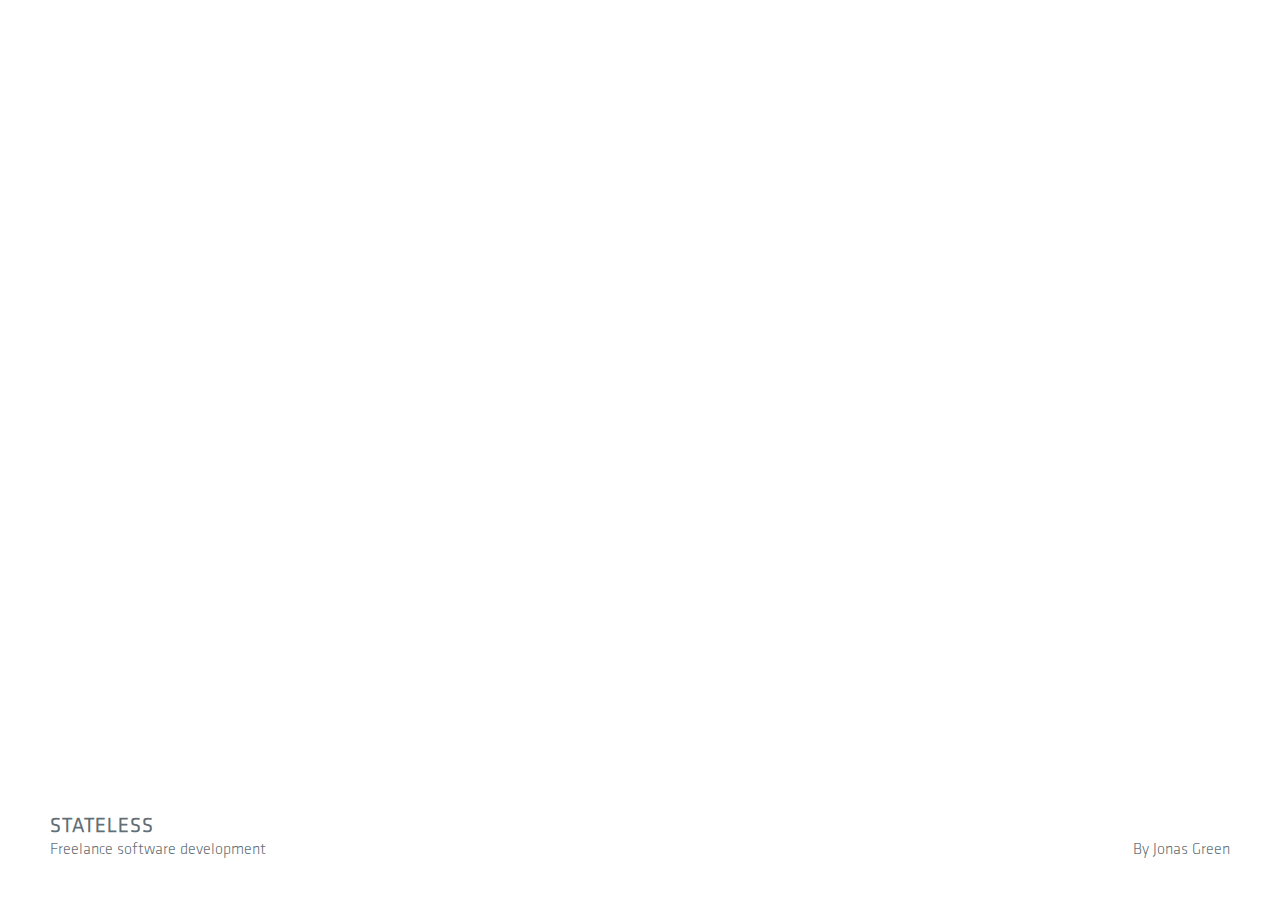
==== projects/stateless/index.html @ 41f64d88 "asdf" ====
<!DOCTYPE html>
<html lang="en">
<head>
    <meta charset="UTF-8">
    <title>Stateless</title>

    <link href="css/reset.css" rel="stylesheet" type="text/css">
    <link href="css/style.css" rel="stylesheet" type="text/css">

    <script>
        window.onload = function() {
            document.body.style.opacity = 1;
        }
    </script>
</head>
<body style="opacity: 0; transition: opacity 500ms ease-in-out">

<div class="background">
    <div class="box-top">
    </div>

    <div class="box-bottom">
        <div>
            <div class="title">STATELESS</div>
            <div class="subtitle">Freelance software development</div>
        </div>
        <div>
            <div class="subtitle subtitle-name">By&nbsp;<a href="http://www.jonasgreen.com">Jonas Green</a>
            </div>
        </div>
    </div>
</div>

</body>
</html>
---- projects/stateless/css/style.css ----
a{}

.background {
    height: 100vh;
    background: rgba(251, 251, 251, 0);
    display: flex;
    flex-direction: column;
}

.box-top {
    padding: 50px;
    flex-grow: 1;
    display: flex;
    justify-content: center;
    align-items: center;
}

.box-bottom {
    padding: 0 50px 40px;
    display: flex;
    justify-content: space-between;
    font-size: 20px;
    align-items: flex-end;
    flex-wrap: wrap;
}

.title {
    font-weight: bold;
    letter-spacing: 1px;
    opacity: 1;
}

.subtitle {
    display: flex;
    white-space: nowrap;
    font-size: 16px;
}

.subtitle-name {
    padding-top: 10px;
}





.ear-box {
    height: 3px;
    border: 1px solid rgba(155, 171, 179, 0.2);
}

.shadow {
    box-shadow: 0 2px 2px 0 rgba(250, 250, 250, 0.14), 0 1px 5px 0 rgba(250, 250, 250, 0.12), 0 3px 4px -2px rgba(150, 150, 150, 0.2);
}

.state-box {
    border: 1px solid rgba(155, 171, 179, 0.2);
    border-radius: 5px 5px 5px 5px;
    width: 60px;
    height: 60px;
}

.sep-box {
    height: 1px;
    width: 40px;
    background-color: rgba(155, 171, 179, 0.2);
}

.sep-box-short {
    height: 1px;
    width: 10px;
    background-color: rgba(155, 171, 179, 0.2);
}

.state-box-1 {
}

.state-box-2 {
    background: rgba(251, 251, 255, 1);
    transform: rotateX(0deg);
    transition: transform 1.5s ease-out;
    font-size: 48px;
    display: flex;
    align-items: center;
    justify-content: center;
}

.left-ear {
    border-radius: 2px 0 0 2px;
}

.right-ear {
    border-radius: 0 2px 2px 0;
}


@media screen and (max-device-width: 1199px) {
    .title {
        letter-spacing: 3px;
    }
    .box-bottom {
        font-size: 60px;
    }
    .subtitle {
        font-size: 54px;
    }
    .subtitle-name {
        padding-top: 40px;
    }
    .box-top{
        padding: 60px;
    }
    .box-bottom{
        padding: 0 60px 40px;

    }
    .state-box {
        border-radius: 15px 15px 15px 15px;
        width: 160px;
        height: 160px;
    }
    .sep-box {
        height: 1px;
        width: 100px;
        background-color: rgba(155, 171, 179, 0.2);
    }

    .ear-box {
        height: 6px;
        border: 2px solid rgba(155, 171, 179, 0.2);
    }

    .left-ear {
        border-radius: 4px 0 0 4px;
    }

    .right-ear {
        border-radius: 0 4px 4px 0;
    }

}
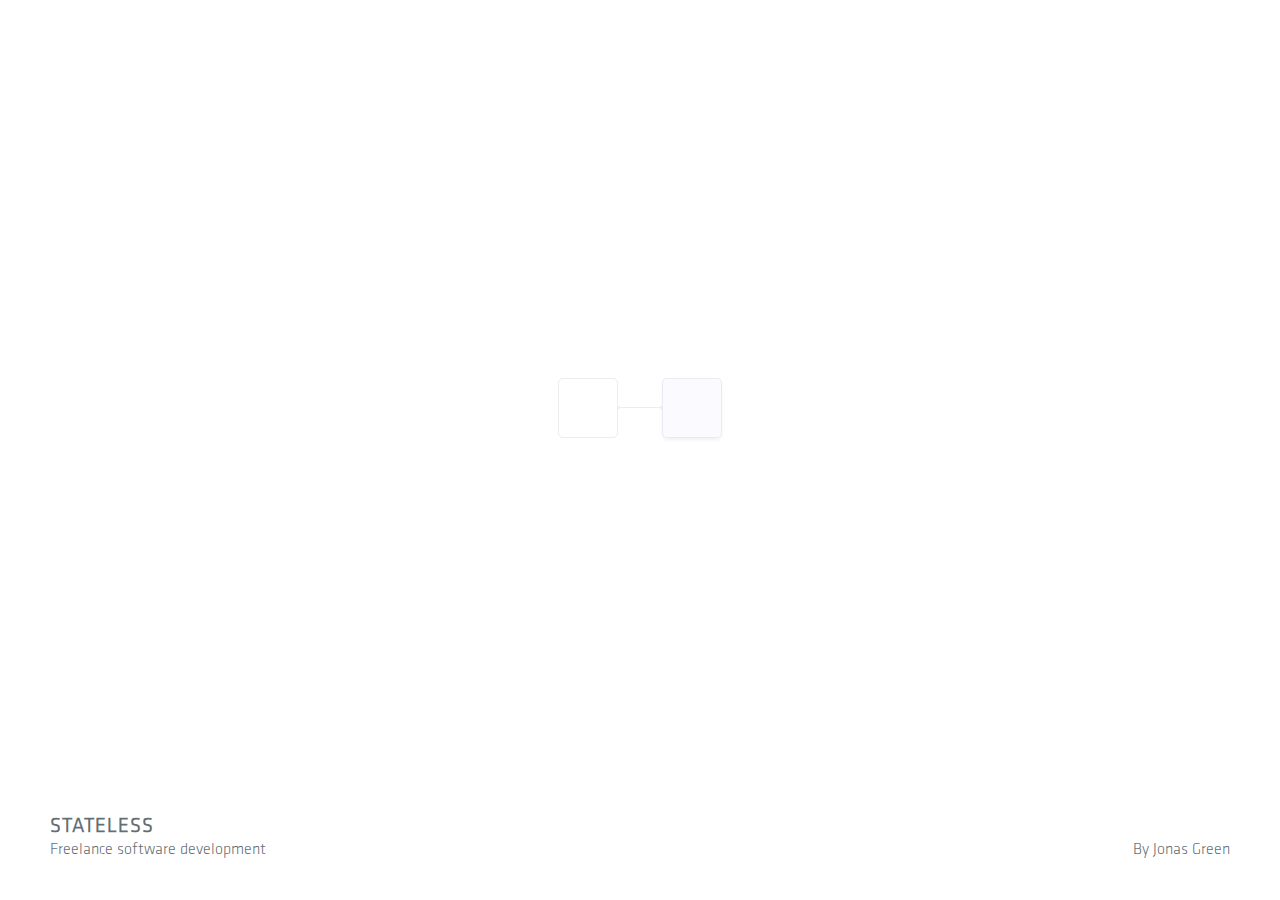
==== commit 4e3683de: "asdf" ====
--- a/projects/stateless/index.html
+++ b/projects/stateless/index.html
@@ -17,6 +17,11 @@
 
 <div class="background">
     <div class="box-top">
+        <div class="state-box state-box-1"></div>
+        <div class="ear-box right-ear"></div>
+        <div class="sep-box"></div>
+        <div class="ear-box left-ear"></div>
+        <div class="state-box state-box-2 shadow"></div>
     </div>
 
     <div class="box-bottom">
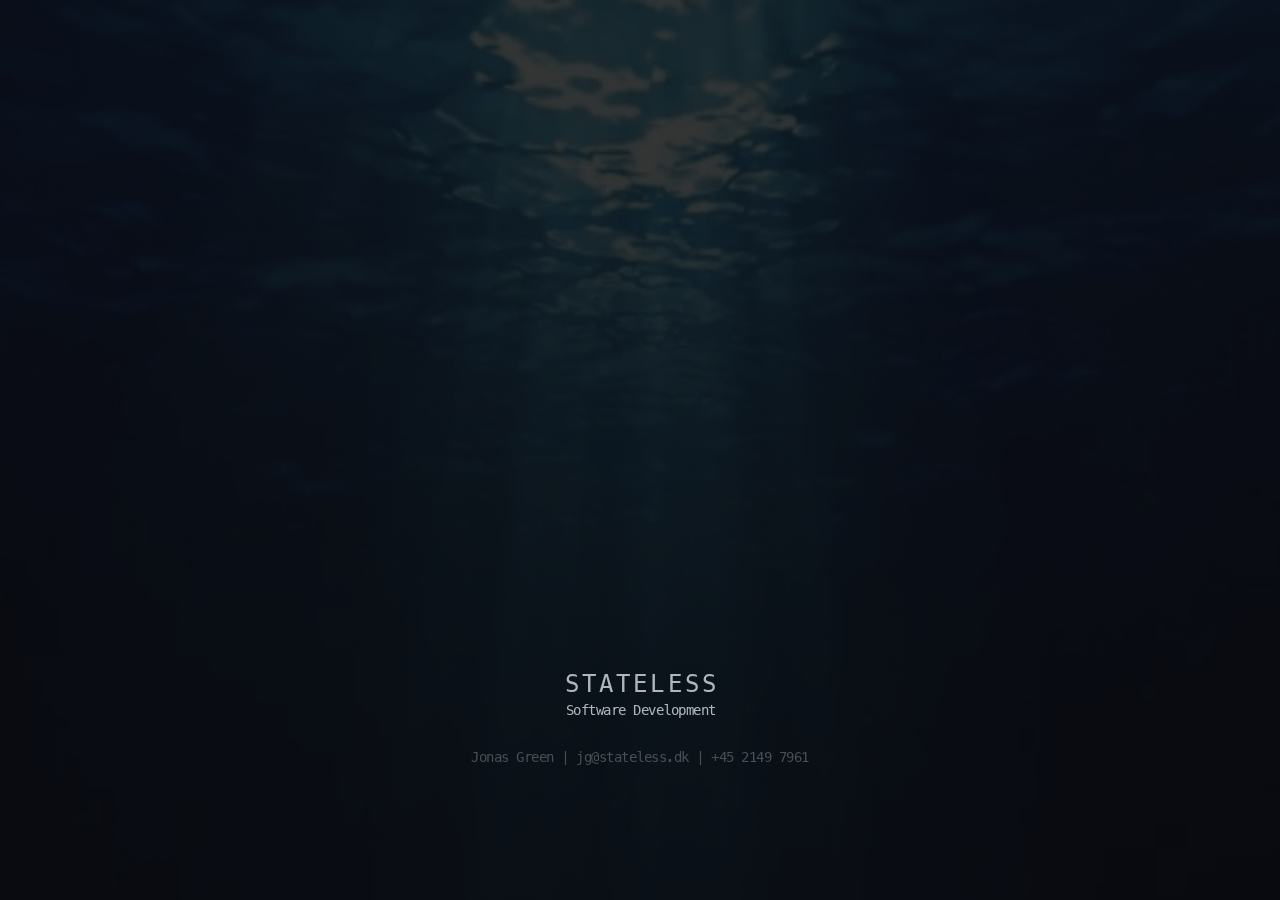
==== commit 63462ecd: "Adding stateless" ====
--- a/projects/stateless/index.html
+++ b/projects/stateless/index.html
@@ -1,40 +1,24 @@
 <!DOCTYPE html>
-<html lang="en">
+<html>
 <head>
+    <title>Stateless</title>
+
     <meta charset="UTF-8">
-    <title>Stateless</title>
+    <meta name="viewport" content="width=device-width, initial-scale=1.0">
 
     <link href="css/reset.css" rel="stylesheet" type="text/css">
     <link href="css/style.css" rel="stylesheet" type="text/css">
 
-    <script>
-        window.onload = function() {
-            document.body.style.opacity = 1;
-        }
-    </script>
 </head>
-<body style="opacity: 0; transition: opacity 500ms ease-in-out">
+<body style="background: rgba(11, 11, 11, 1);">
 
-<div class="background">
-    <div class="box-top">
-        <div class="state-box state-box-1"></div>
-        <div class="ear-box right-ear"></div>
-        <div class="sep-box"></div>
-        <div class="ear-box left-ear"></div>
-        <div class="state-box state-box-2 shadow"></div>
-    </div>
+<div id="application" style="opacity: 0; transition: opacity 500ms ease-in-out"></div>
 
-    <div class="box-bottom">
-        <div>
-            <div class="title">STATELESS</div>
-            <div class="subtitle">Freelance software development</div>
-        </div>
-        <div>
-            <div class="subtitle subtitle-name">By&nbsp;<a href="http://www.jonasgreen.com">Jonas Green</a>
-            </div>
-        </div>
-    </div>
-</div>
+<script src="js/compiled/stateless.js" type="text/javascript"></script>
+<script type="text/javascript">
+    stateless.core.main();
+</script>
+
 
 </body>
 </html>--- a/projects/stateless/css/style.css
+++ b/projects/stateless/css/style.css
@@ -1,10 +1,9 @@
 a{}
 
-.background {
+#application {
     height: 100vh;
+    width: 100vw;
     background: rgba(251, 251, 251, 0);
-    display: flex;
-    flex-direction: column;
 }
 
 .box-top {
@@ -25,9 +24,11 @@
 }
 
 .title {
+    display: flex;
     font-weight: bold;
     letter-spacing: 1px;
     opacity: 1;
+    padding-bottom: 5px;
 }
 
 .subtitle {
@@ -40,8 +41,24 @@
     padding-top: 10px;
 }
 
+.title-span{
+    display: flex;
+    align-items: center;
+    font-size: 20px;
+    justify-content: center;
+    padding-left: 0.5px;
+    padding-right: 0.5px;
+    font-weight: 500;
+    letter-spacing: 0;
+    line-height: 1;
+    padding-bottom: 1px;
+    }
 
-
+.title-span-selected{
+    border-radius: 2px;
+    color: orange;
+    
+}
 
 
 .ear-box {
@@ -57,7 +74,7 @@
     border: 1px solid rgba(155, 171, 179, 0.2);
     border-radius: 5px 5px 5px 5px;
     width: 60px;
-    height: 60px;
+    height: 80px;
 }
 
 .sep-box {
@@ -92,50 +109,3 @@
 .right-ear {
     border-radius: 0 2px 2px 0;
 }
-
-
-@media screen and (max-device-width: 1199px) {
-    .title {
-        letter-spacing: 3px;
-    }
-    .box-bottom {
-        font-size: 60px;
-    }
-    .subtitle {
-        font-size: 54px;
-    }
-    .subtitle-name {
-        padding-top: 40px;
-    }
-    .box-top{
-        padding: 60px;
-    }
-    .box-bottom{
-        padding: 0 60px 40px;
-
-    }
-    .state-box {
-        border-radius: 15px 15px 15px 15px;
-        width: 160px;
-        height: 160px;
-    }
-    .sep-box {
-        height: 1px;
-        width: 100px;
-        background-color: rgba(155, 171, 179, 0.2);
-    }
-
-    .ear-box {
-        height: 6px;
-        border: 2px solid rgba(155, 171, 179, 0.2);
-    }
-
-    .left-ear {
-        border-radius: 4px 0 0 4px;
-    }
-
-    .right-ear {
-        border-radius: 0 4px 4px 0;
-    }
-
-}
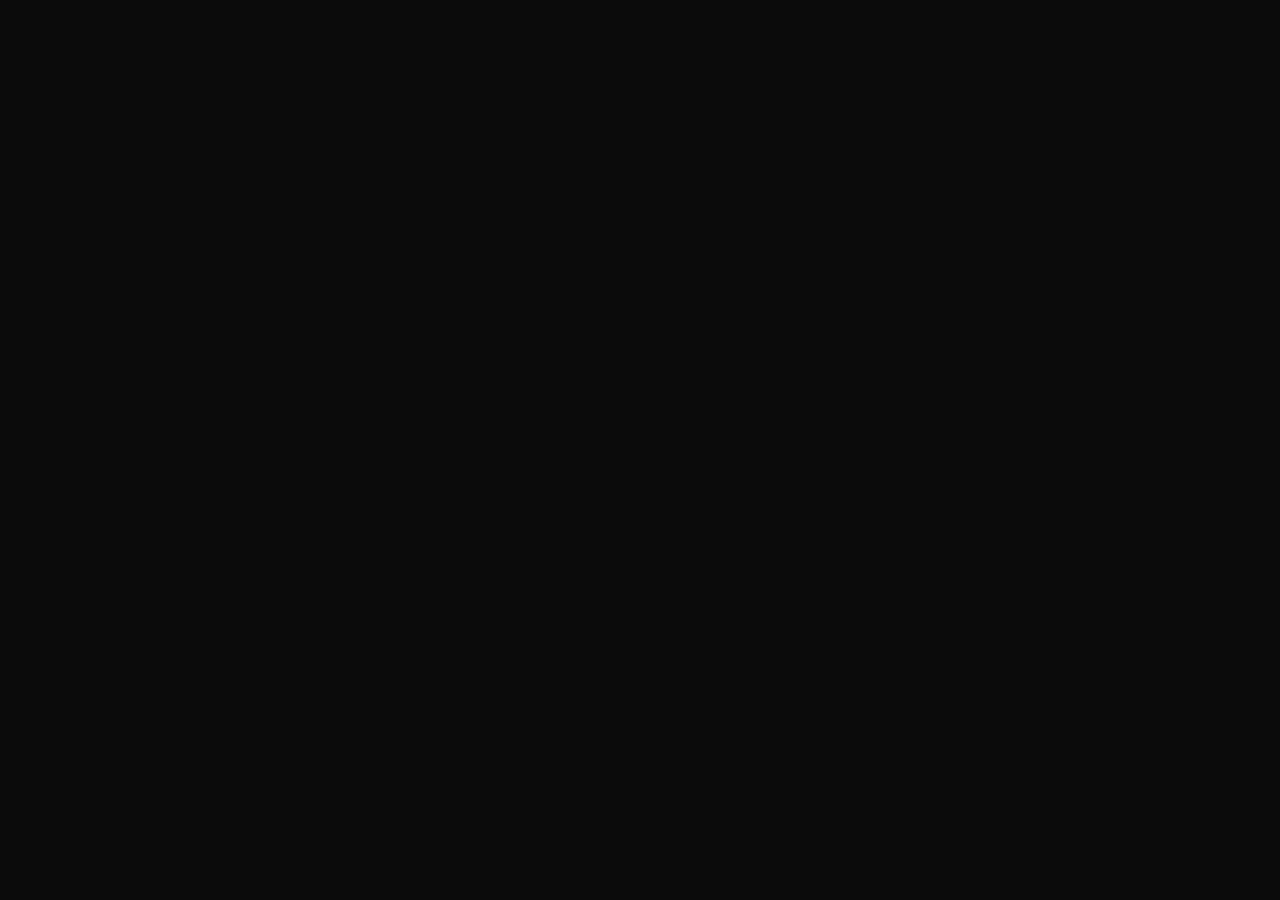
==== commit fb1dcd23: "stateless char animation" ====
--- a/projects/stateless/index.html
+++ b/projects/stateless/index.html
@@ -9,10 +9,16 @@
     <link href="css/reset.css" rel="stylesheet" type="text/css">
     <link href="css/style.css" rel="stylesheet" type="text/css">
 
+    <script>
+        window.onload = function () {
+            document.body.style.opacity = 1;
+        }
+    </script>
+
 </head>
-<body style="background: rgba(11, 11, 11, 1);">
+<body id="application-background" style="background: rgba(11, 11, 11, 1); opacity: 0; transition: opacity 500ms ease-in-out">
 
-<div id="application" style="opacity: 0; transition: opacity 500ms ease-in-out"></div>
+<div id="application"></div>
 
 <script src="js/compiled/stateless.js" type="text/javascript"></script>
 <script type="text/javascript">
--- a/projects/stateless/css/style.css
+++ b/projects/stateless/css/style.css
@@ -1,111 +1,24 @@
-a{}
-
-#application {
-    height: 100vh;
-    width: 100vw;
-    background: rgba(251, 251, 251, 0);
+.spawn-enter {
+    opacity: 0.01;
+    left: 0;
 }
 
-.box-top {
-    padding: 50px;
-    flex-grow: 1;
-    display: flex;
-    justify-content: center;
-    align-items: center;
+.spawn-enter.spawn-enter-active {
+    opacity: 1;
+    left: 0;
+    transition: opacity 700ms ease-in, left 700ms ease-in;
 }
 
-.box-bottom {
-    padding: 0 50px 40px;
-    display: flex;
-    justify-content: space-between;
-    font-size: 20px;
-    align-items: flex-end;
-    flex-wrap: wrap;
+.spawn-leave {
+    opacity: 1;
 }
 
-.title {
-    display: flex;
-    font-weight: bold;
-    letter-spacing: 1px;
-    opacity: 1;
-    padding-bottom: 5px;
-}
-
-.subtitle {
-    display: flex;
-    white-space: nowrap;
-    font-size: 16px;
-}
-
-.subtitle-name {
-    padding-top: 10px;
-}
-
-.title-span{
-    display: flex;
-    align-items: center;
-    font-size: 20px;
-    justify-content: center;
-    padding-left: 0.5px;
-    padding-right: 0.5px;
-    font-weight: 500;
-    letter-spacing: 0;
-    line-height: 1;
-    padding-bottom: 1px;
-    }
-
-.title-span-selected{
-    border-radius: 2px;
-    color: orange;
-    
+.spawn-leave.spawn-leave-active {
+    opacity: 0.01;
+    transition: all 700ms ease-in;
 }
 
 
-.ear-box {
-    height: 3px;
-    border: 1px solid rgba(155, 171, 179, 0.2);
-}
-
-.shadow {
-    box-shadow: 0 2px 2px 0 rgba(250, 250, 250, 0.14), 0 1px 5px 0 rgba(250, 250, 250, 0.12), 0 3px 4px -2px rgba(150, 150, 150, 0.2);
-}
-
-.state-box {
-    border: 1px solid rgba(155, 171, 179, 0.2);
-    border-radius: 5px 5px 5px 5px;
-    width: 60px;
-    height: 80px;
-}
-
-.sep-box {
-    height: 1px;
-    width: 40px;
-    background-color: rgba(155, 171, 179, 0.2);
-}
-
-.sep-box-short {
-    height: 1px;
-    width: 10px;
-    background-color: rgba(155, 171, 179, 0.2);
-}
-
-.state-box-1 {
-}
-
-.state-box-2 {
-    background: rgba(251, 251, 255, 1);
-    transform: rotateX(0deg);
-    transition: transform 1.5s ease-out;
-    font-size: 48px;
-    display: flex;
-    align-items: center;
-    justify-content: center;
-}
-
-.left-ear {
-    border-radius: 2px 0 0 2px;
-}
-
-.right-ear {
-    border-radius: 0 2px 2px 0;
-}
+.blood {
+    color: rgba(137, 7, 14, 1)
+}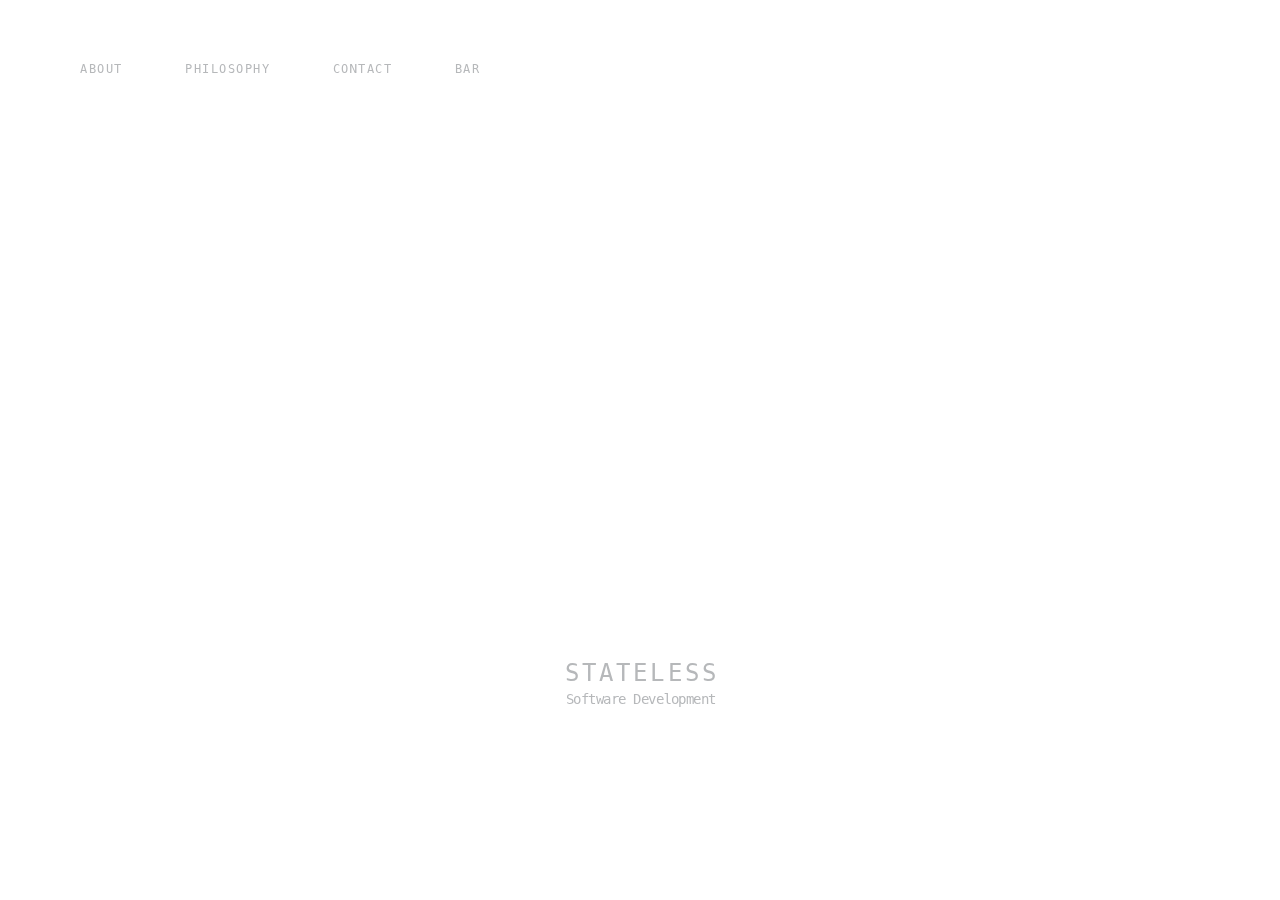
==== commit 07c3e8ec: "asdf" ====
--- a/projects/stateless/index.html
+++ b/projects/stateless/index.html
@@ -16,7 +16,7 @@
     </script>
 
 </head>
-<body id="application-background" style="background: rgba(11, 11, 11, 1); opacity: 0; transition: opacity 500ms ease-in-out">
+<body id="application-background" style="opacity: 0; transition: opacity 500ms ease-in-out">
 
 <div id="application"></div>
 
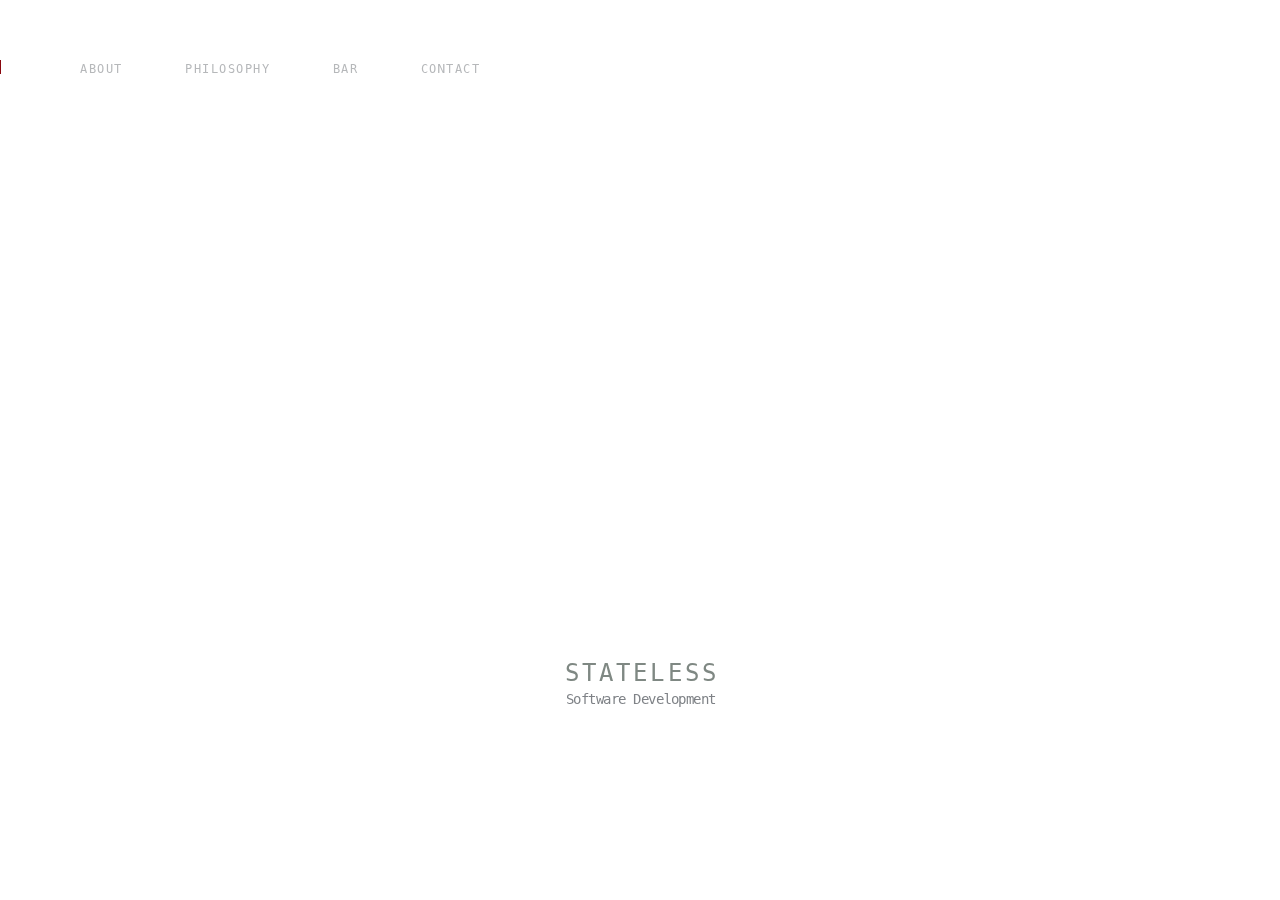
==== commit e5b1b8f9: "asdf" ====
--- a/projects/stateless/index.html
+++ b/projects/stateless/index.html
@@ -18,7 +18,7 @@
 </head>
 <body id="application-background" style="opacity: 0; transition: opacity 500ms ease-in-out">
 
-<div id="application"></div>
+<div id="application" class="rotating"></div>
 
 <script src="js/compiled/stateless.js" type="text/javascript"></script>
 <script type="text/javascript">
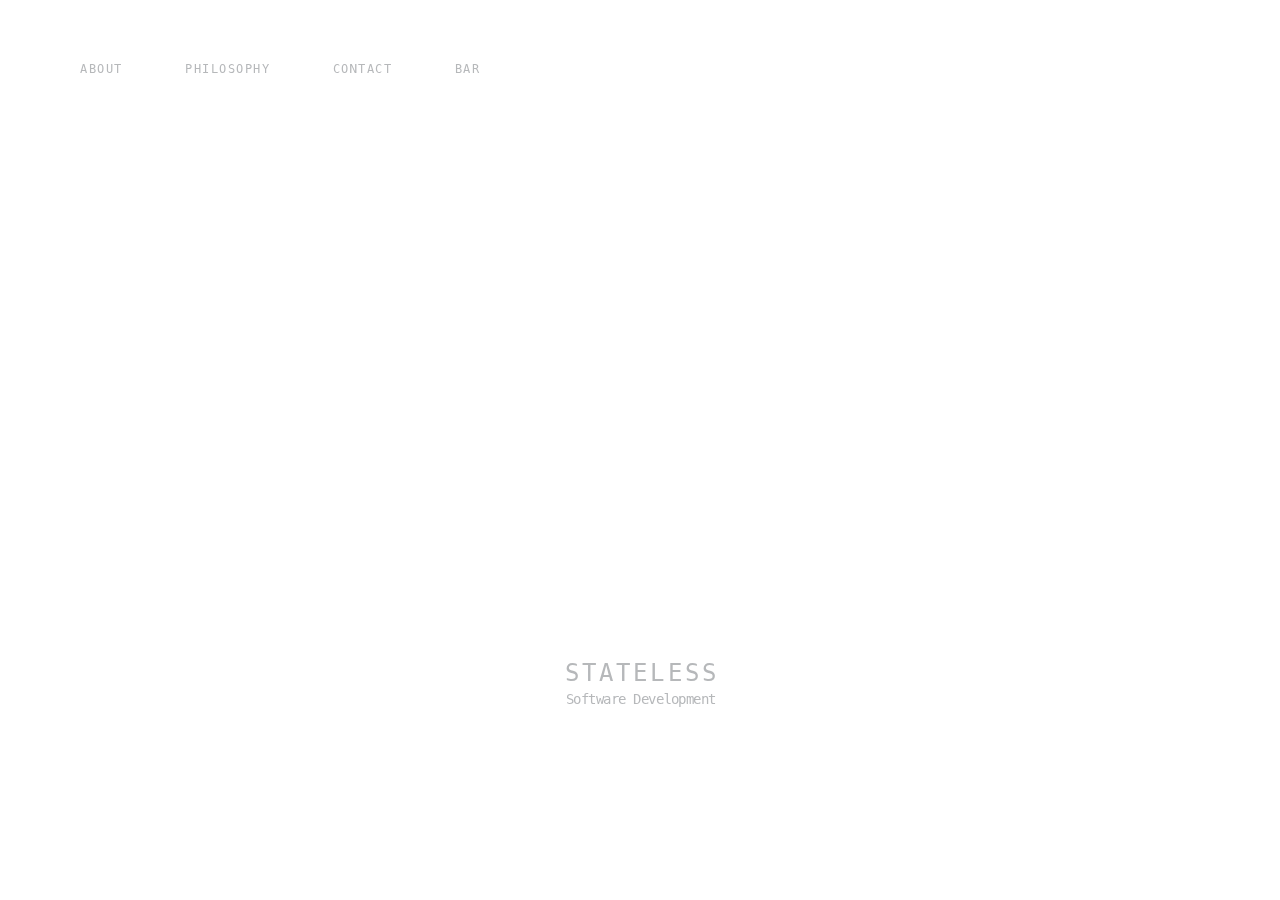
==== commit bce43ed6: "asdf" ====
--- a/projects/stateless/index.html
+++ b/projects/stateless/index.html
@@ -18,7 +18,7 @@
 </head>
 <body id="application-background" style="opacity: 0; transition: opacity 500ms ease-in-out">
 
-<div id="application" class="rotating"></div>
+<div id="application"></div>
 
 <script src="js/compiled/stateless.js" type="text/javascript"></script>
 <script type="text/javascript">
